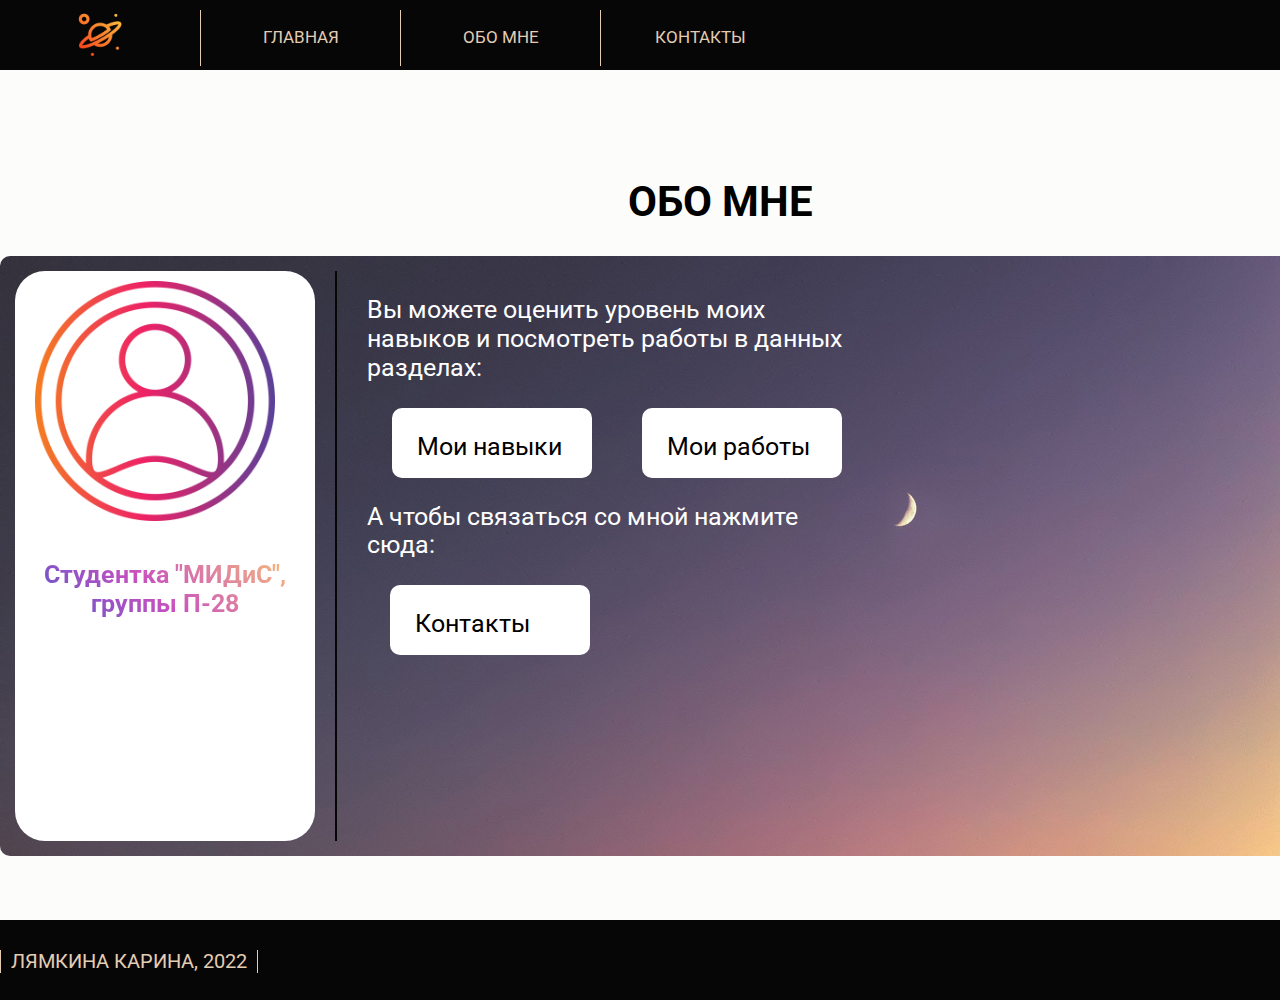
==== about-me.html @ ff106d23 "Add files via upload" ====
<!DOCTYPE html>
<html lang="ru">
<head>
    <meta charset="UTF-8">
    <meta name="viewport" content="width=device-width, initial-scale=1.0">
    <link rel="stylesheet" href="css/normalize.css">
    <link rel="stylesheet" href="css/style.css">

    <link rel="preconnect" href="https://fonts.googleapis.com">
    <link rel="preconnect" href="https://fonts.gstatic.com" crossorigin>
    <link href="https://fonts.googleapis.com/css2?family=Lora&family=Roboto:wght@300&display=swap" rel="stylesheet">
    <title>Document</title>
</head>
<body>
    <header class="header">
        <div class="container header-container">          
            <div id="wrap">  
                <ul class="navbar">
                    <li class="navbar-li">
                        <a href="/index.html">
                            <img src="/img/main_logo.png" alt="logo" class="header-logo" style="width: 50px;">
                        </a>
                      
                    </li>
                    <li class="navbar-li">
                        <a href="index.html" class="navbar-a">
                            Главная
                        </a>
                    </li>
                    <li class="navbar-li">
                        <a href="about-me.html" class="navbar-a">
                            Обо мне
                        </a>
                        <ul class="navbar">
                            <li class="navbar-li">
                                <a href="skill.html" class="navbar-a">
                                    Мои навыки
                                </a>
                            </li>
                            <li class="navbar-li">
                                <a href="portfolio.html" class="navbar-a">
                                    Мои работы
                                </a>
                            </li>
                        </ul>
                    </li>
                    <li class="navbar-li">
                        <a href="contacts.html" class="navbar-a">
                            Контакты
                        </a>
                    </li>
                </ul>
            </div>

            <div class="header-logos flex">
                <a href="#" class="header-mail">
                    <img src="img/mail.png" alt="mail" class="header-mail-img">
                </a>
                <a href="#" class="header-phone">
                    <img src="img/phone.png" alt="phone" class="header-phone-img">
                </a>
            </div>          
        </div>
    </header>

    <main class="main">
        <section class="aboutme-section section-offset">
            <div class="container">
                <div class="aboutme-content">
                    <h1 class="aboutme-title flex">
                        Обо мне
                    </h1>
                    <div class="information flex">
                        <div class="content-left">
                            <img src="img/me.png" alt="me" class="aboutme-logo" style="width: 240px; height: 240px;">
                            <p class="aboutme-descr">
                                <b>Студентка "МИДиС", группы П-28</b>
                            </p>
                        </div>  
                        <div class="content-right flex">
                            <p class="info">
                                Вы можете оценить уровень моих навыков и посмотреть работы в данных разделах:
                            </p>
                            <div class="blocks flex">
                                <a href="/skill.html" class="block">
                                    Мои навыки
                                </a>
                                <a href="/portfolio.html" class="block">
                                    Мои работы
                                </a>
                            </div>
                            <p class="info">
                                А чтобы связаться со мной нажмите сюда:
                            </p>
                            <a href="/contacts.html" class="block con">
                                Контакты
                            </a>
                        </div>  
                    </div>
                                                    
                </div>
            </div>
        </section>
    </main>

    <footer class="footer">
        <div class="container flex">
            <p class="footer-descr">
                Лямкина Карина, 2022
            </p>
        </div>
    </footer>
</body>
</html>
---- css/style.css ----
html {
    box-sizing: border-box;
}

*,
*::before,
*::after {
  box-sizing: inherit;  
}

a {
    color: inherit;
    text-decoration: none;
}

img {
    max-width: 100%;
}

body {
    min-width: 1440px;
    font-family: 'Lora', serif;
font-family: 'Roboto', sans-serif;
}

.container {
    width: 1440px;
    padding: 0;
    margin: 0 auto;  
}

.flex {
    display: flex;
}

.list-reset {
    margin: 0;
    padding: 0;
    list-style: none;
}

.btn-reset {
    padding: 0;
    border: none;
    background-color: transparent;
    cursor: pointer;
}

.section-title {
    margin: 0;
}

.section-descr {
    margin: 0;
}

.section-offset{
    padding-top: 80px;
}

/*header*/

.header{
    background-color: #060607;  
    height:70px;
    padding-top: 10px;   
    color: #e3cdb3;   
    z-index: 99; 
    font-size: 17px;
}

.header-container {
    align-items: center;
}

.header-logos{
   justify-content: flex-end;
}

.header-mail-img{
    width: 40px;
    margin-right: 15px;
}

.header-phone-img{
    width: 40px;
}


#wrap{
    width: 100%;
    z-index: 99;
    position: relative;
    margin: 0;  
    padding: 0;
}

.navbar{
    margin: 0;  
    padding: 0;
   
}

.navbar-li{
    height: auto;
    width: 200px;
    float: left;
    text-align: center;
    list-style: none;   
    text-transform: uppercase; 
}

.navbar-a{
    padding: 18px 0;
    border-left: 1px solid #e3cdb3;
    text-decoration: none;
    display: block;
}

.navbar li:hover:not(:first-child), .navbar-a:hover{
    background-color: #484e52;
    color: #b0bac6;
}

.navbar li ul{
    display: none;
    height: auto;
    margin: 0;
    padding: 0;
}

.navbar li:hover ul{
    display: block;
}

.navbar li ul li{
    background-color: #060607;
    color: #e3cdb3;
}

/*main*/

.main-section{
    height: 850px;
    background-image: url(../img/back.png);
    background-repeat: no-repeat;
    background-size: cover;

}

.main-title{
    color: white;
    font-size: 62px;
    line-height: 52px;
  
}

.main-link{
    text-transform: uppercase;
    color: white;
    font-size: 22px;
}

.main-link:hover{
    color: #e3cdb3;
}



/*footer*/

.footer{
    background-color: #060607;   
    height:80px;
    padding-top: 10px;   
    color: #e3cdb3;   
    z-index: 99;
}

.footer-descr{
    text-transform: uppercase;
    border-right: 1px solid #e3cdb3;
    border-left: 1px solid #e3cdb3;
    padding: 0 10px;
    font-size: 20px;
    
}

/*Skill*/

.skill-section{
    background-color: #fcfcfa;
    height: 850px;
}

.skill-title{
    justify-content: center;
    text-transform: uppercase;
    font-size: 42px;
    margin-bottom: 50px;
}

 .skill-link:not(:nth-child(3n)){
    margin-right: 150px;
    
} 

.skill-list{
    justify-content: center;
   
}

.skill-img{
    width: 200px;
    padding-left: 60px;
}

.skill-link{
    text-align: center;   
    flex-direction: column;
    background-color: #060607;
    width: 250px;
    height: 320px;
    color: white;
    border: 1px solid #060607;
    border-radius: 30px;
}

.skill-link:hover:nth-child(1n){   
    height: 340px;
    border: 3px solid red;
}

.skill-link:hover:nth-child(2n){   
    height: 340px;
    border: 3px solid blue;
}

.skill-link:hover:nth-child(3n){   
    height: 340px;
    border: 3px solid yellow;
}

.skill-descr{
    font-size: 25px;
    text-align: center;
    max-width: 1000px;
    margin-left: 220px;
    margin-top: 50px;
    border-top: 2px solid #e3cdb3;
    border-bottom: 2px solid #e3cdb3;
    padding: 10px 0;
}

/*portfolio*/

.portfolio-section{
    background-color: #fcfcfa;
    height: 850px;
}

.portfolio-title{
    justify-content: center;
    text-transform: uppercase;
    font-size: 42px;
    margin-bottom: 50px;
}

.slideshow-container{
    max-width: 1000px;
    position: relative;
    margin: auto;
}

.mySlides{
    display: none;
}

.prev, .next{
    cursor: pointer;
    position: absolute;
    top: 50%;
    width: auto;
    margin-top: -22px;
    padding: 16px;
    color: white;
    font-weight: bold;
    font-size: 18px;
    transition: 0.6s ease;
    border-radius: 0 3px 3px 0;
}

.next{
    right: 0;
    border-radius: 3px 0 0 3px;
}

.prev:hover, .next:hover{
    background-color: black;
}

.text{
    color: #fcfcfa;
    font-size: 15px;
    padding: 8px 12px;
    position: absolute;
    bottom: 8px;
    width: 100%;
    text-align: center;
    background-color: #060607;
   
}

.numbertext{
    color: black;
    font-size: 15px;
    padding: 8px 10px;
    position: absolute;
    top: 0;
    background-color: white;
    border-radius: 20px;
}

.dot{
    cursor: pointer;
    height: 15px;
    width: 15px;
    margin: 0 2px;
    background-color: #bbb;
    border-radius: 50%;
    display: inline-block;
    transition: background-color 0.6s ease;
}

.active, .dot:hover{
    background-color: #060607;
}

.fade{
    -webkit-animation-name: fade;
    -webkit-animation-duration: 1.5s;
    animation-name: fade;
    animation-duration: 1.5s;
}

@-webkit-keyframes fade{
    from {opacity: .4}
    to {opacity: 1}
}

@keyframes fade{
    from {opacity: .4}
    to {opacity: 1}
}

.portfolio-img{
    height: 500px;
}

/*contacts*/

.contacts-section{
    background-image: url(../img/blue\ sky.jpg);
    background-repeat: no-repeat;
    background-size: cover;
    background-position: center;
    height: 850px;
}

.contacts-title{
    justify-content: center;
    text-transform: uppercase;
    font-size: 42px;
    margin-bottom: 30px;
    color: #e3cdb3;    
}

.top-title{
    width: 100px;
}

.contacts-title-list{
    font-size: 32px;   
    color: #e3cdb3;
}

.left{
    flex-direction: column;
    border-right: 2px solid #e3cdb3;
    padding-right: 50px;
}

.right{
    
    margin-left: 150px; 
    flex-direction: column;
    width: 20%;
    justify-content: space-between;
}

.contacts-img-phone{
    width: 50px;

}

.contacts-img-mail{
    width: 50px;
    margin-top: 20px;
}

.contacts-lr{
    flex-direction: row;
    border: 2px solid #e3cdb3;
    padding: 15px;
    background-color: black;
    border-radius: 10px;
    opacity: 0.7;
    
}

.contacts-list{
    margin-left: 15px;
}

.contacts-phone-descr, .contacts-mail-descr{
    font-size: 25px;
    color: #e3cdb3;
    margin-left: 10px ;
}

.contacts-a:hover{
    color: #484e52;
}

input{
    background: none;
    border: 2px solid #e3cdb3;
    color: #e3cdb3;
    border-radius: 20px;
    width: 300px;
    height: 60px;
    padding-left: 10px;  
    font-size: 20px;  
}

.textarea{
    background: none;
    border: 2px solid #e3cdb3;
    color: #e3cdb3;
    border-radius: 20px;
    width: 300px;
    padding: 10px;  
    font-size: 15px; 
}

input::placeholder, textarea::placeholder{
    color: #484e52;
    font-size: 20px;
    padding: 10px;
    
}

.btn{
    background-color: #e3cdb3;
    width: 150px;
    height: 50px;
    color: black;
    border-radius: 10px;
    margin: 10px;
    margin-left: 50px;
    text-transform: uppercase;
}

.btn:hover{
    background-color:#484e52;
}

/*about me*/

.aboutme-section{
    background-color: #fcfcfa;
    height: 850px;
}

.aboutme-title{
    justify-content: center;
    text-transform: uppercase;
    font-size: 42px;
    margin-bottom: 30px;
    color: black;   
    
}

.information{
    padding: 15px;
    background-image: url(../img/fon.png);
    background-repeat: no-repeat;
    background-size: cover;
    border-radius: 10px;
    color: black;
    height: 600px;
}

.content-left{
   
    background-color: white;
    border-radius: 30px;
}

.content-right{
    margin-left: 20px;
    padding-left: 30px;
    flex-direction: column;
    border-left: 2px solid #060607;
}

.aboutme-descr{
    font-size: 25px;
    max-width: 300px;
    padding-left:0px;
    text-align: center;  
    background-image: linear-gradient(43deg, #4158D0 0%, #C850C0 46%, #FFCC70 100%);
    -webkit-background-clip: text;
    -webkit-text-fill-color: transparent;
    transition: all .2s;
}

.info{
    font-size: 25px;
    max-width: 500px;
    color: white;
}

.block{
    width: 200px;
    height: 70px;
    background-color: white;
    font-size: 25px;
    padding: 25px;
    border-radius: 10px;
    
}

.con{
    margin-left: 23px;
}

.blocks{
    justify-content: space-around;
    color: black;
}

.block:hover{
    background-color: #060607;
    color: #e3cdb3;
}

.aboutme-logo{
    margin: 10px;
    margin-left: 20px;
}
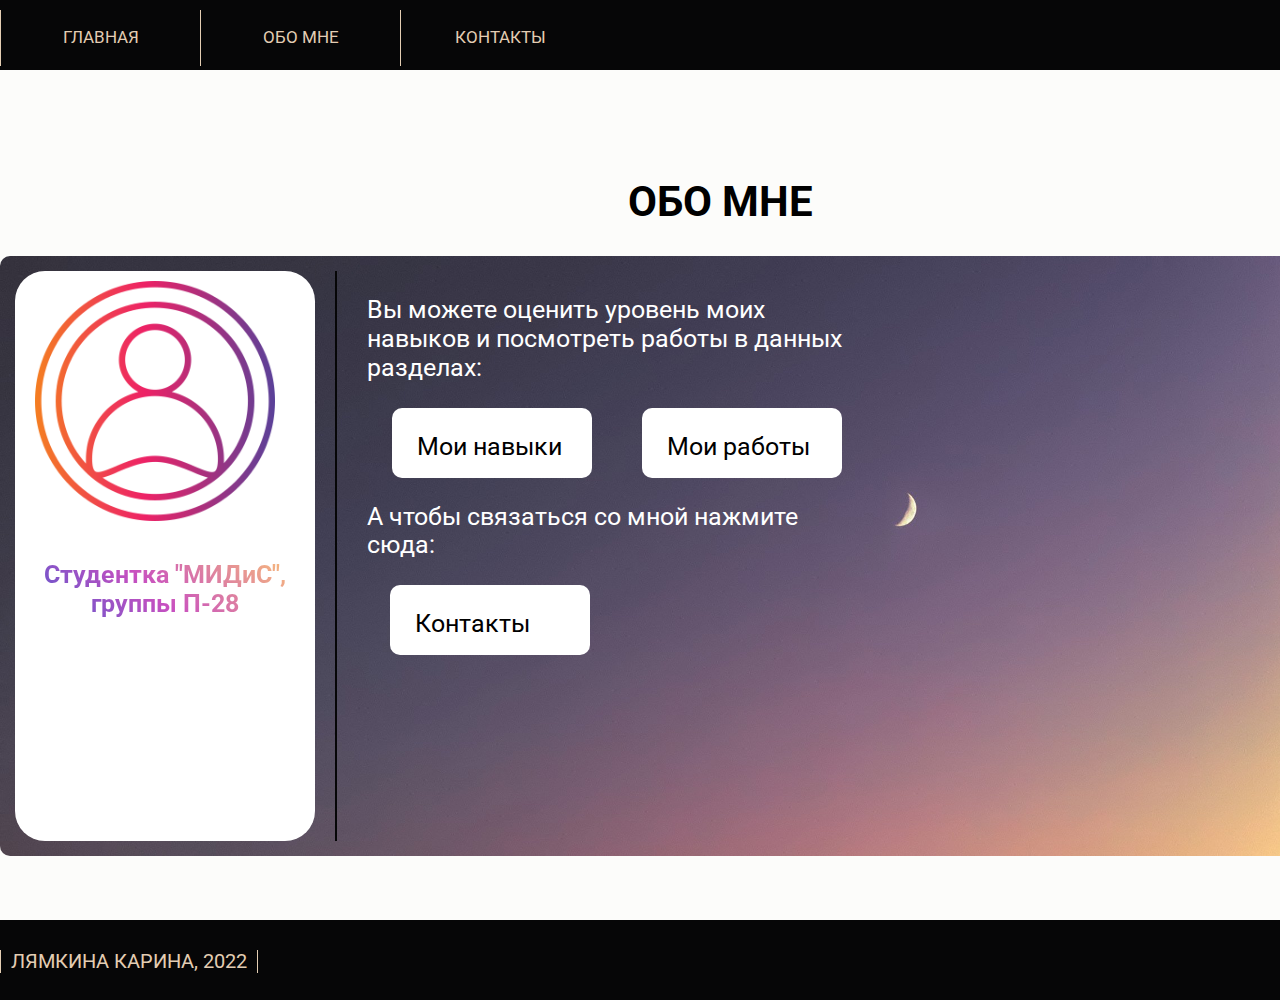
==== commit c4f8f94f: "Update about-me.html" ====
--- a/about-me.html
+++ b/about-me.html
@@ -16,12 +16,7 @@
         <div class="container header-container">          
             <div id="wrap">  
                 <ul class="navbar">
-                    <li class="navbar-li">
-                        <a href="/index.html">
-                            <img src="/img/main_logo.png" alt="logo" class="header-logo" style="width: 50px;">
-                        </a>
-                      
-                    </li>
+                  
                     <li class="navbar-li">
                         <a href="index.html" class="navbar-a">
                             Главная
@@ -111,4 +106,4 @@
         </div>
     </footer>
 </body>
-</html>+</html>
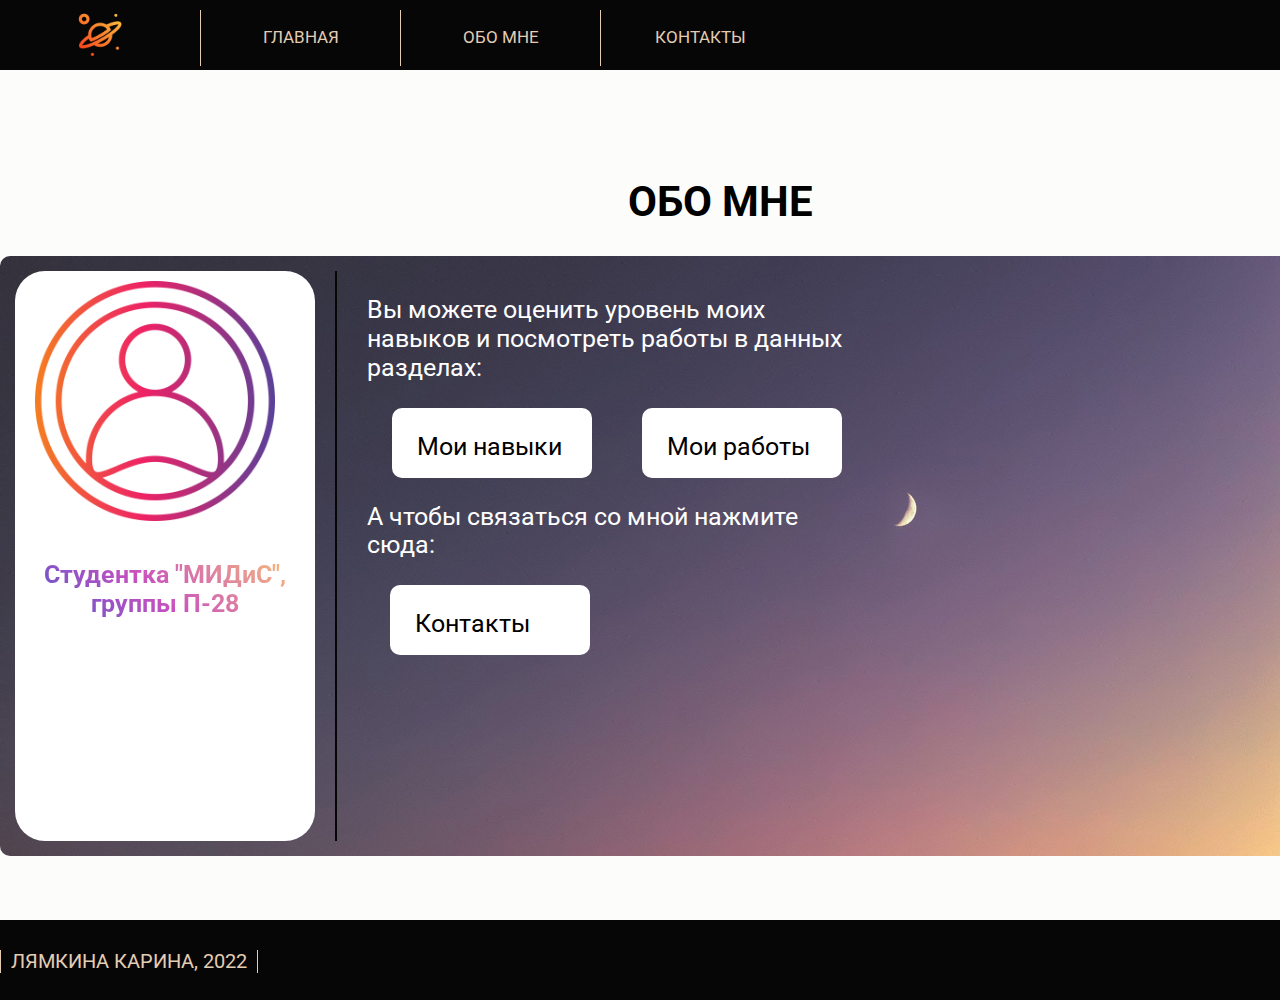
==== commit 4b9fe76b: "Update about-me.html" ====
--- a/about-me.html
+++ b/about-me.html
@@ -16,7 +16,11 @@
         <div class="container header-container">          
             <div id="wrap">  
                 <ul class="navbar">
-                  
+                   <li class="navbar-li">
+                        <a href="/index.html">
+                            <img src="img/main_logo.png" alt="logo" class="header-logo" style="width: 50px;">
+                        </a>
+                    </li>
                     <li class="navbar-li">
                         <a href="index.html" class="navbar-a">
                             Главная
